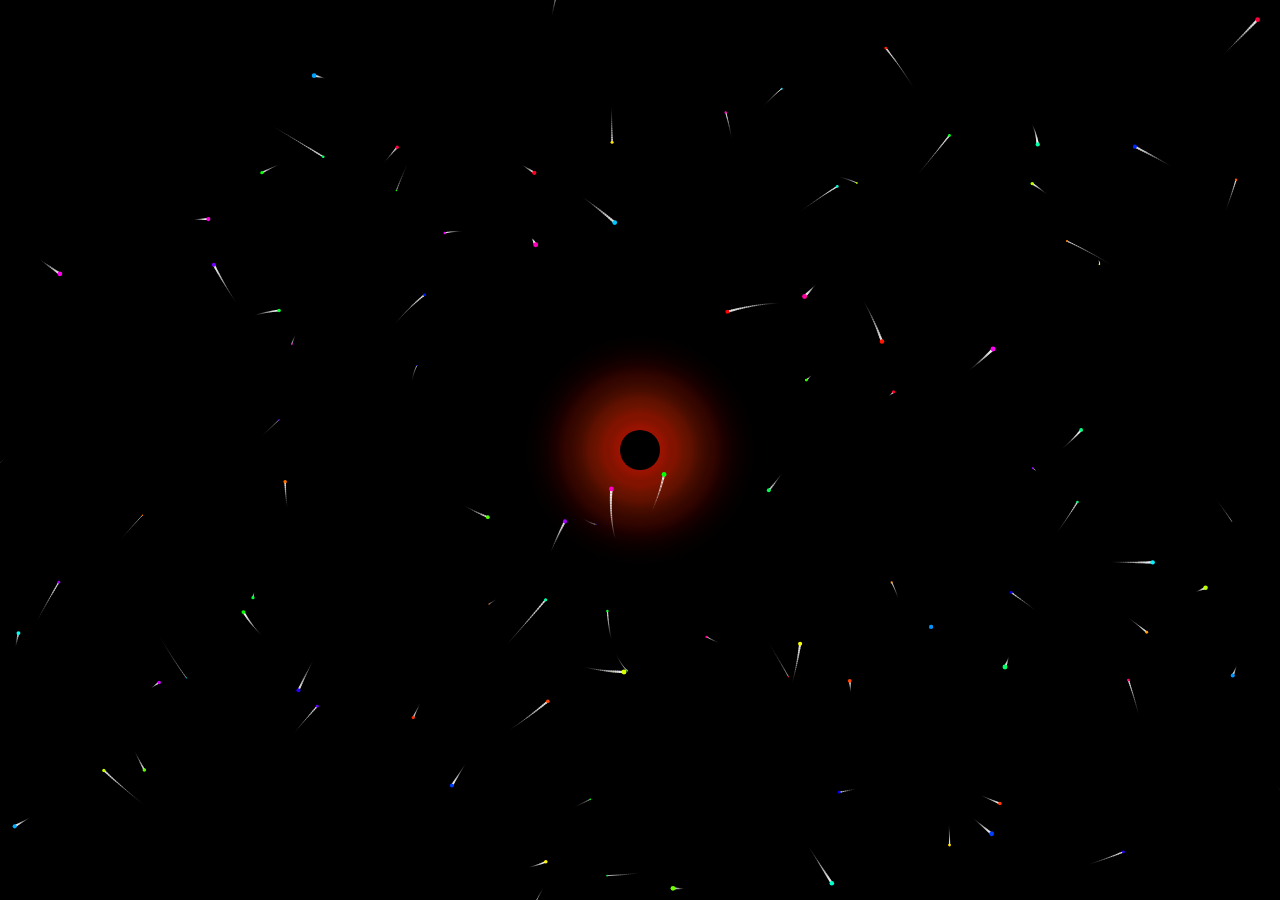
==== index/Blackhole.html @ a806065e "first submission" ====
<!DOCTYPE html>
<html lang="zh-CN">
<head>
    <meta charset="UTF-8">
    <meta name="viewport" content="width=device-width, initial-scale=1.0">
    <title>blackhole</title>
    <link rel="stylesheet" href="Blackhole.css">
</head>
<body>
    <canvas id="BlackHoleCanvas"></canvas>
    <script src="Blackhole.js"></script>
</body>
</html>
---- index/Blackhole.css ----
body {
    margin: 0;
    overflow: hidden;
    background-color: black;
}
canvas {
    display: block;
}
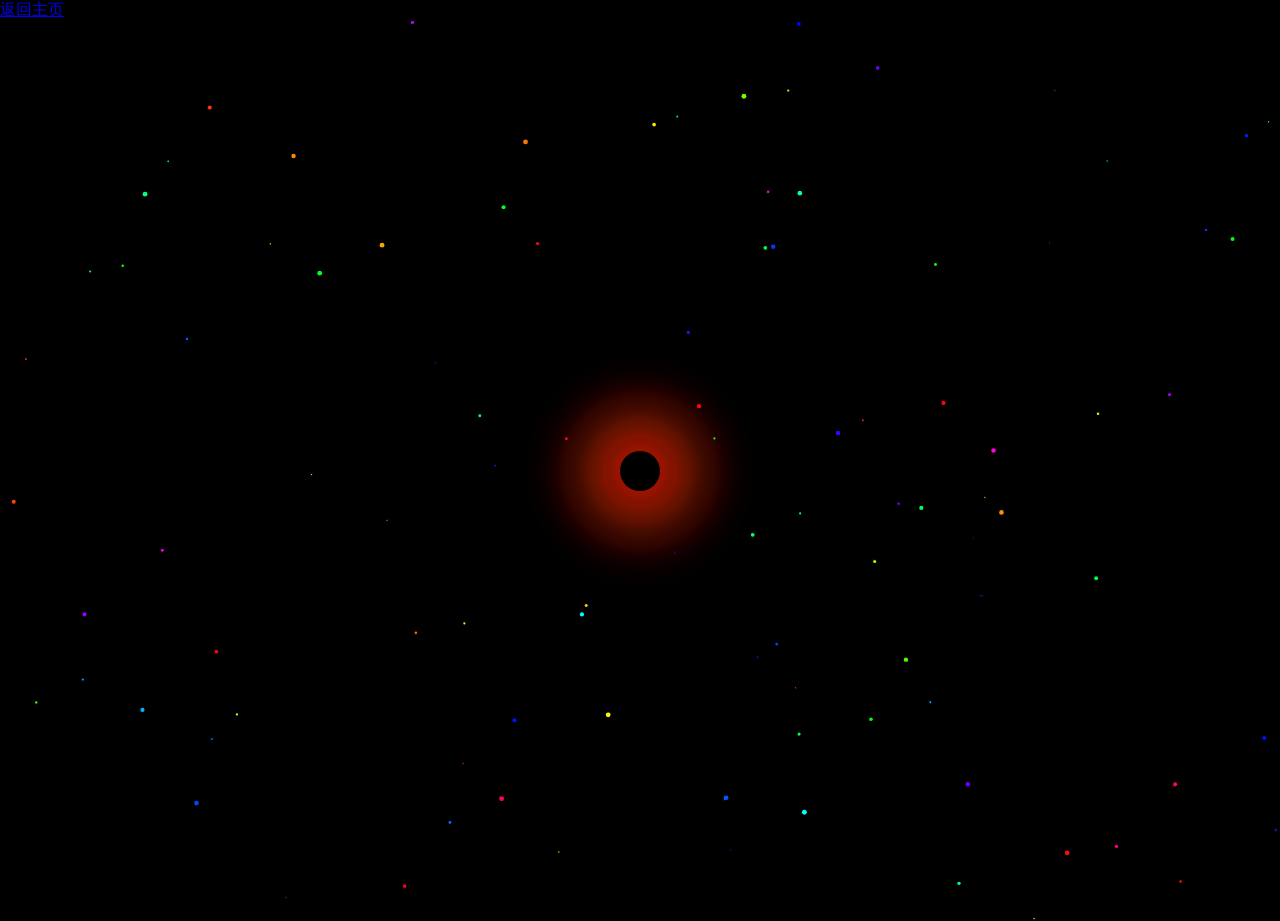
==== commit 12a09cb2: "third submission" ====
--- a/index/Blackhole.html
+++ b/index/Blackhole.html
@@ -7,6 +7,9 @@
     <link rel="stylesheet" href="Blackhole.css">
 </head>
 <body>
+	<div class="navigation">
+		<a href="index.html">返回主页</a>
+	</div>
     <canvas id="BlackHoleCanvas"></canvas>
     <script src="Blackhole.js"></script>
 </body>
